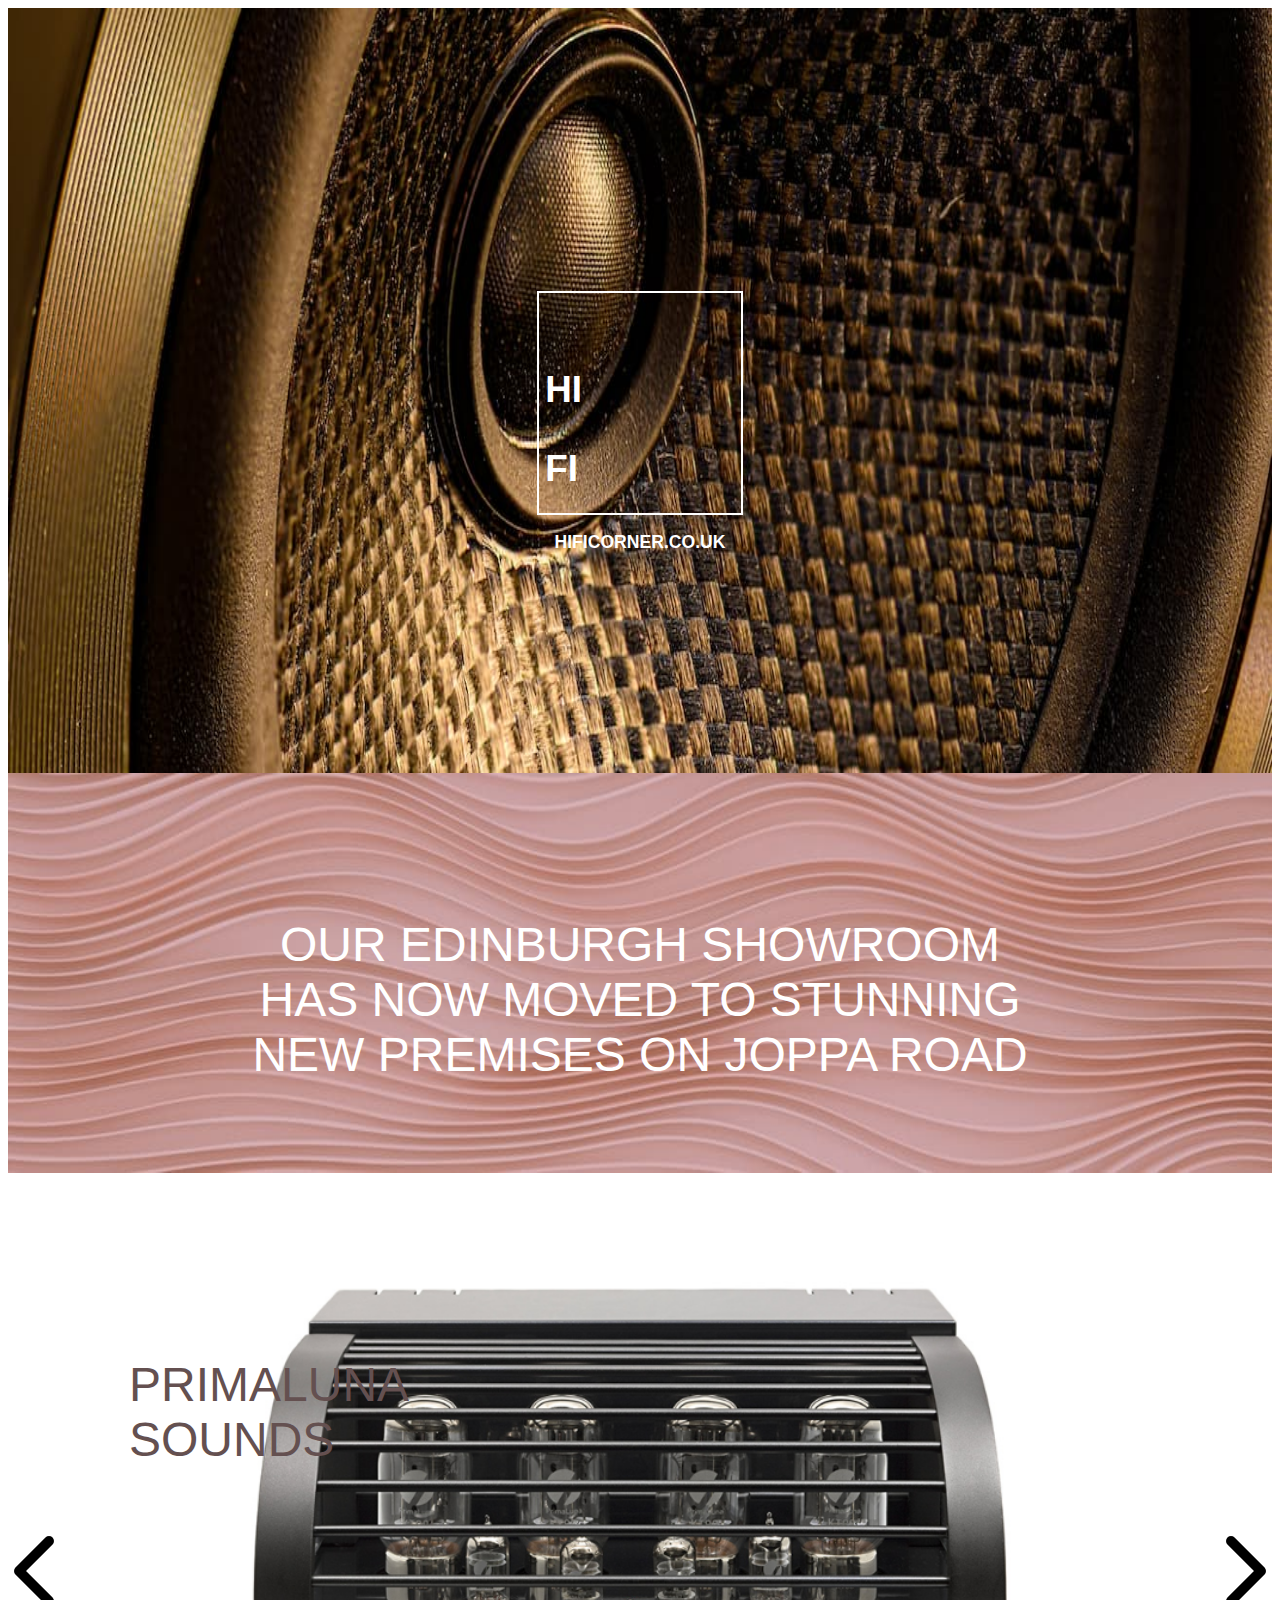
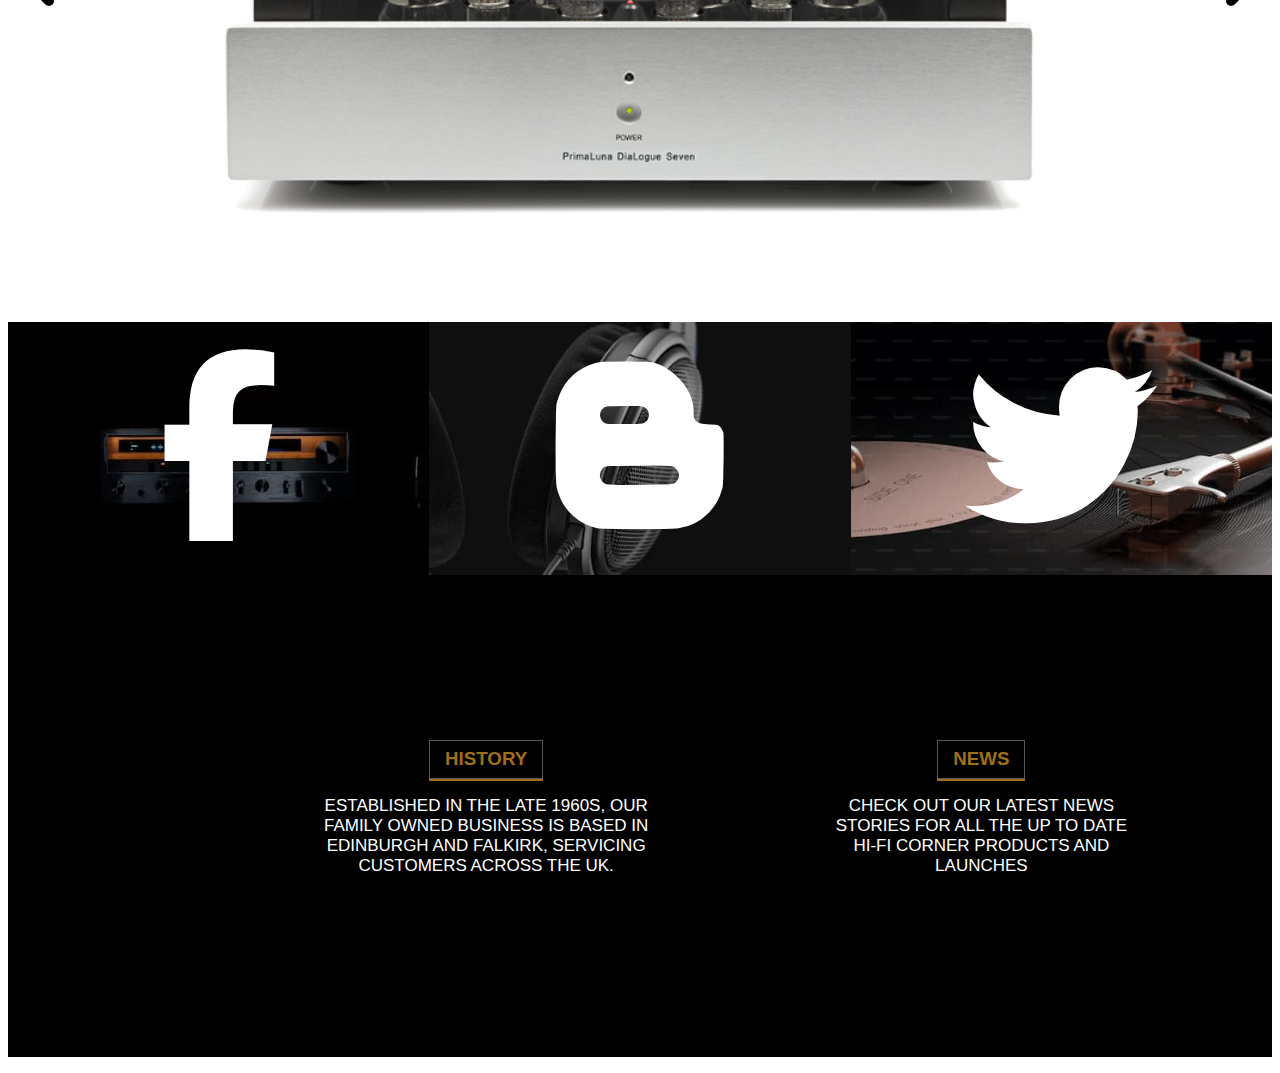
==== index.html @ 3207ea31 "file location change" ====
<!DOCTYPE html>
<html lang="en">

<head>
    <meta charset="UTF-8">
    <meta name="viewport" content="width=device-width, initial-scale=1.0">
    <link rel="stylesheet" href="css/frontpage.css">
    <script src="js/gallery.js" type="module"></script>
    <link href="https://fonts.googleapis.com/icon?family=Material+Icons" rel="stylesheet">
    <link rel="stylesheet" href="https://cdnjs.cloudflare.com/ajax/libs/font-awesome/6.4.2/css/all.min.css">
    <link rel="stylesheet" href="css/gallery.css">
    <link rel="stylesheet" href="/museo-sans-rounded-webfont/style.css">
    <title>Hi-Fi Corner</title>
</head>

<body>
    <header>

    </header>
    <main>
        <section>
            <div class="hifi-container">
                <img class="img-frontpage-logo" src="/frontpage_img/frontPage.jpg.jpg" alt="hi-fi">
                <div class="overlay-box">
                    <div class="hifi-logo-container">
                        <p>hi</p>
                        <p>fi</p>
                    </div>
                    <p class="hifi-address">hificorner.co.uk</p>
                </div>
            </div>
        </section>

        <section class="middle-page">
            <img class="img-middle-logo" src="/frontpage_img/frontPageMiddle.jpg.jpg" alt="">
            <div class="middle-page__box">
                <p>our edinburgh showroom has now moved
                    to stunning new premises on joppa road</p>
            </div>
        </section>

        <section class="gallery-area">
            <div class="gallery">
                <figure>
                    <img class="imgWidth imgOne" src="/gallery/gallery1.png" alt="Image 1">
                    <figcaption>primaluna sounds</figcaption>
                </figure>
                <figure>
                    <img class="imgWidth imgTwo" src="/gallery/gallery2.png" alt="Image 2">
                    <figcaption>primaluna sounds</figcaption>
                </figure>
                <figure>
                    <img class="imgWidth imgThree" src="/gallery/gallery3.png" alt="Image 3">
                    <figcaption>primaluna sounds</figcaption>
                </figure>
                <div class="buttons">
                    <button id="prevButton" class="prevButton"><i class="fa-solid fa-chevron-left"></i></button>
                    <button id="nextButton" class="nextButton"><i class="fa-solid fa-chevron-right"></i></button>
                </div>
            </div>
        </section>

        <section>
            <div class="socials">
                <div class="socials-grid">
                    <img class="socials-img" src="/socials/receiver.jpg" alt="">
                    <div class="icon-facebook"><i class="fa-brands fa-facebook-f fa-2xl"></i></div>

                </div>
                <div class="socials-grid">
                    <img class="socials-img" src="/socials/sennheiser_headset.jpg" alt="">
                    <div class="icon-b"><i class="fa-brands fa-blogger-b fa-2xl"></i></div>

                </div>
                <div class="socials-grid">
                    <img class="socials-img" src="/socials/gramophone.jpg" alt="">
                    <div class="icon-twitter"><i class="fa-brands fa-twitter fa-2xl"></i></div>
                </div>

            </div>
            <div class="socials__box-grid">
                <div class="socials__box">
                    <h3 class="socials__heading">history</h3>
                    <p class="socials__text">established in the late 1960s, our family owned business is based in
                        edinburgh and falkirk, servicing customers across the uk.</p>
                </div>
                <div class="socials__box">
                    <h3 class="socials__heading">news</h3>
                    <p class="socials__text">check out our latest news stories for all the up to date hi-fi corner
                        products and launches</p>
                </div>
                <div class="socials__box">
                    <h3 class="socials__heading">shop</h3>
                    <p class="socials__text">have a look in our online shop for great products and deals</p>
                </div>
            </div>
        </section>
        <footer>
            <div>
                <p></p>
                <a href="">
                    <p></p>
                </a>
                <a href="">
                    <p></p>
                </a>
            </div>
            <div></div>
        </footer>
    </main>



</body>

</html>
---- css/frontpage.css ----
body {
    font-family: "Museo sans rounded webfont", sans-serif;
}

.hifi-container {
    display: grid;
    grid-template-columns: 1fr 1fr 1fr;
    grid-template-rows: 1fr 2fr 1fr;
}

.overlay-box {
    grid-row: 2 / 2;
    height: 200px;
    justify-self: center;
    align-self: center;
}

.img-frontpage-logo,
.overlay-box {
    grid-column: 1 / -1;
    grid-row: 1 / -1;
}

.overlay-box>p {
    text-align: center;
    text-transform: uppercase;
    font-size: 1.1em;
    font-weight: 700;
}

.img-frontpage-logo {
    height: 85vh;
    width: 100%;
}

.hifi-logo-container {
    border: 2px solid rgb(255, 255, 255);
    padding: 2.5em 1em 0 0.4em;
    font-weight: 700;
    width: 180px;
    height: 180px;
}

.hifi-logo-container>p {
    text-transform: uppercase;
    color: rgb(255, 255, 255);
    font-size: 2.3em;
}

.hifi-address {
    color: rgb(255, 255, 255);
}

/*-----------------------------------------------------------*/


.middle-page {
    display: grid;
    grid-template-columns: 1fr 1fr 1fr;
}


.img-middle-logo {
    height: 400px;
    width: 100%;
}

.middle-page__box,
.img-middle-logo {
    grid-column: 1 / -1;
    grid-row: 1 / -1;
}

.middle-page__box {
    align-self: center;
}

.middle-page__box>p {
    color: rgb(255, 255, 255);
    text-align: center;
    font-size: 3em;
    text-transform: uppercase;
    padding: 2em 5em;
}



/*----------------------------------------------------*/


.socials{
    display: grid;
    grid-template-columns:1fr 1fr 1fr
}

.socials-img{
    width: 100%;
}

.socials-grid{
    display: grid;
}

.icon-facebook, .icon-b, .icon-twitter{
    color: white;
    margin: 0 auto;
    align-self: center;
}

.socials-img, .icon-facebook, .icon-b, .icon-twitter{
    grid-column: 1;
    grid-row: 1;
}

.icon-facebook, .icon-b, .icon-twitter{
    font-size: 6em;
}




.socials__box-grid{
    background-color: black;
    display: grid;
    grid-template-columns: 1fr 1fr 1fr;
    color: white;
    padding: 5em 14em;
    text-align: center;
    align-items: center;
}

.socials__box{
margin: 5.3em;
}

.socials__box > h3 + p{
    text-transform: uppercase;
    font-size: 17px;
}

.socials__heading{
    border: 1px solid rgb(91, 85, 85);
    box-shadow: 0 2px 0 0;
    margin: 0 6em;
    padding: 0.4em 0.8em;
    color: rgb(160, 111, 26);
    text-transform: uppercase;
}
---- css/gallery.css ----
.gallery {
    display: grid;
    justify-items: center;
    align-items: center;
    position: relative; /* Add this to position the figcaption relative to the gallery */
}

.imgWidth {
    max-height: fit-content;
    max-width: fit-content;
    min-width: 600px;
    min-height: 600px;
}

.gallery img {
    width: 100%;
    height: 100%;
    display: none;
}

.gallery img.active {
    display: block;
}

.gallery figcaption {
    color: rgb(100, 80, 80);
    font-size: 3em;
    position: absolute;
    top: 35px;
    left: 25px; 
    margin: 2em;
    text-transform: uppercase;
    max-width: 200px;
}

.buttons {
    display: flex;
    justify-content: space-between;
    width: 100%;
    position: absolute;
}

.prevButton, .nextButton {
    border: none;
    background-color: white;
    font-size: 5em;
}
---- museo-sans-rounded-webfont/style.css ----
/* #### Generated By: http://www.cufonfonts.com #### */

@font-face {
font-family: 'Museo Sans Rounded 500';
font-style: normal;
font-weight: normal;
src: local('Museo Sans Rounded 500'), url('MuseoSansRounded500.woff') format('woff');
}


@font-face {
font-family: 'Museo Sans Rounded 100';
font-style: normal;
font-weight: normal;
src: local('Museo Sans Rounded 100'), url('MuseoSansRounded100.woff') format('woff');
}


@font-face {
font-family: 'Museo Sans Rounded 300';
font-style: normal;
font-weight: normal;
src: local('Museo Sans Rounded 300'), url('MuseoSansRounded300.woff') format('woff');
}


@font-face {
font-family: 'Museo Sans Rounded 700';
font-style: normal;
font-weight: normal;
src: local('Museo Sans Rounded 700'), url('MuseoSansRounded700.woff') format('woff');
}


@font-face {
font-family: 'Museo Sans Rounded 900';
font-style: normal;
font-weight: normal;
src: local('Museo Sans Rounded 900'), url('MuseoSansRounded900.woff') format('woff');
}


@font-face {
font-family: 'Museo Sans Rounded 1000';
font-style: normal;
font-weight: normal;
src: local('Museo Sans Rounded 1000'), url('MuseoSansRounded1000.woff') format('woff');
}
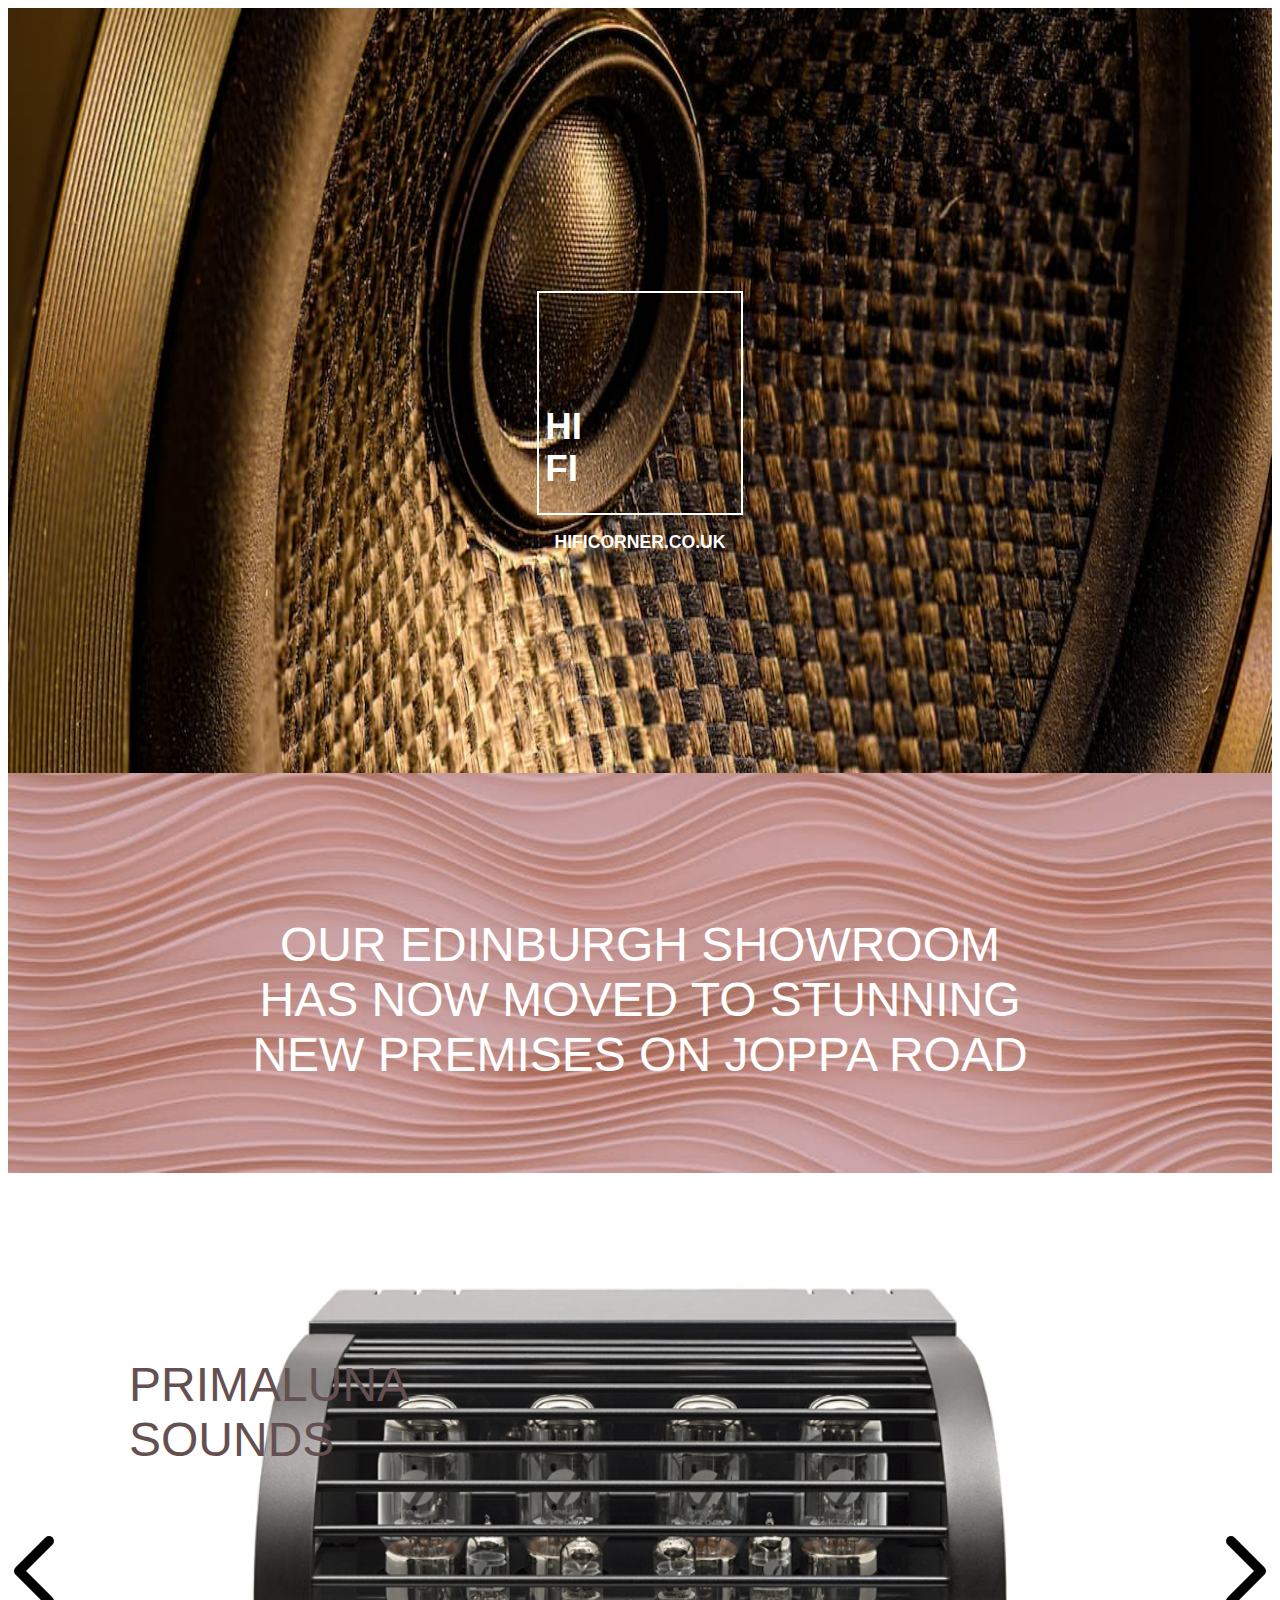
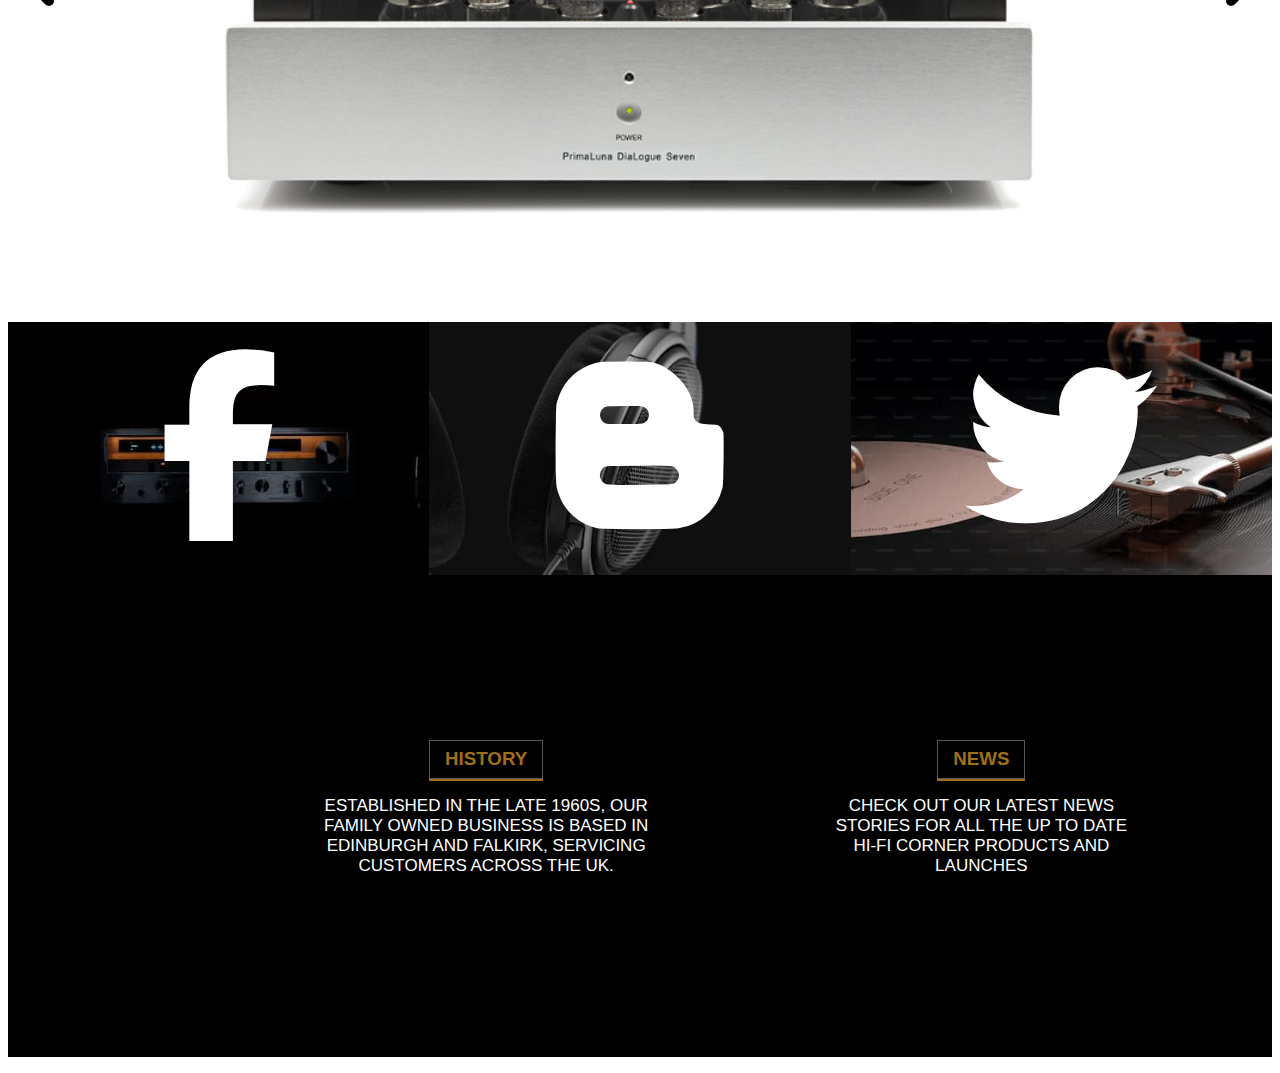
==== commit d360d3aa: "small fixes" ====
--- a/index.html
+++ b/index.html
@@ -23,12 +23,13 @@
                 <img class="img-frontpage-logo" src="/frontpage_img/frontPage.jpg.jpg" alt="hi-fi">
                 <div class="overlay-box">
                     <div class="hifi-logo-container">
-                        <p>hi</p>
-                        <p>fi</p>
+                        <p>hi <br> fi</p>
                     </div>
                     <p class="hifi-address">hificorner.co.uk</p>
                 </div>
             </div>
+
+
         </section>
 
         <section class="middle-page">
@@ -47,11 +48,11 @@
                 </figure>
                 <figure>
                     <img class="imgWidth imgTwo" src="/gallery/gallery2.png" alt="Image 2">
-                    <figcaption>primaluna sounds</figcaption>
+                    <figcaption>some random thingy</figcaption>
                 </figure>
                 <figure>
                     <img class="imgWidth imgThree" src="/gallery/gallery3.png" alt="Image 3">
-                    <figcaption>primaluna sounds</figcaption>
+                    <figcaption>another random thingy</figcaption>
                 </figure>
                 <div class="buttons">
                     <button id="prevButton" class="prevButton"><i class="fa-solid fa-chevron-left"></i></button>
--- a/css/frontpage.css
+++ b/css/frontpage.css
@@ -45,6 +45,7 @@
     text-transform: uppercase;
     color: rgb(255, 255, 255);
     font-size: 2.3em;
+    margin-top: 2em;
 }
 
 .hifi-address {
--- a/css/gallery.css
+++ b/css/gallery.css
@@ -2,7 +2,8 @@
     display: grid;
     justify-items: center;
     align-items: center;
-    position: relative; /* Add this to position the figcaption relative to the gallery */
+    position: relative;
+    /* Add this to position the figcaption relative to the gallery */
 }
 
 .imgWidth {
@@ -27,7 +28,7 @@
     font-size: 3em;
     position: absolute;
     top: 35px;
-    left: 25px; 
+    left: 25px;
     margin: 2em;
     text-transform: uppercase;
     max-width: 200px;
@@ -38,10 +39,13 @@
     justify-content: space-between;
     width: 100%;
     position: absolute;
+
 }
 
-.prevButton, .nextButton {
+.prevButton,
+.nextButton {
     border: none;
     background-color: white;
     font-size: 5em;
+    cursor: pointer;
 }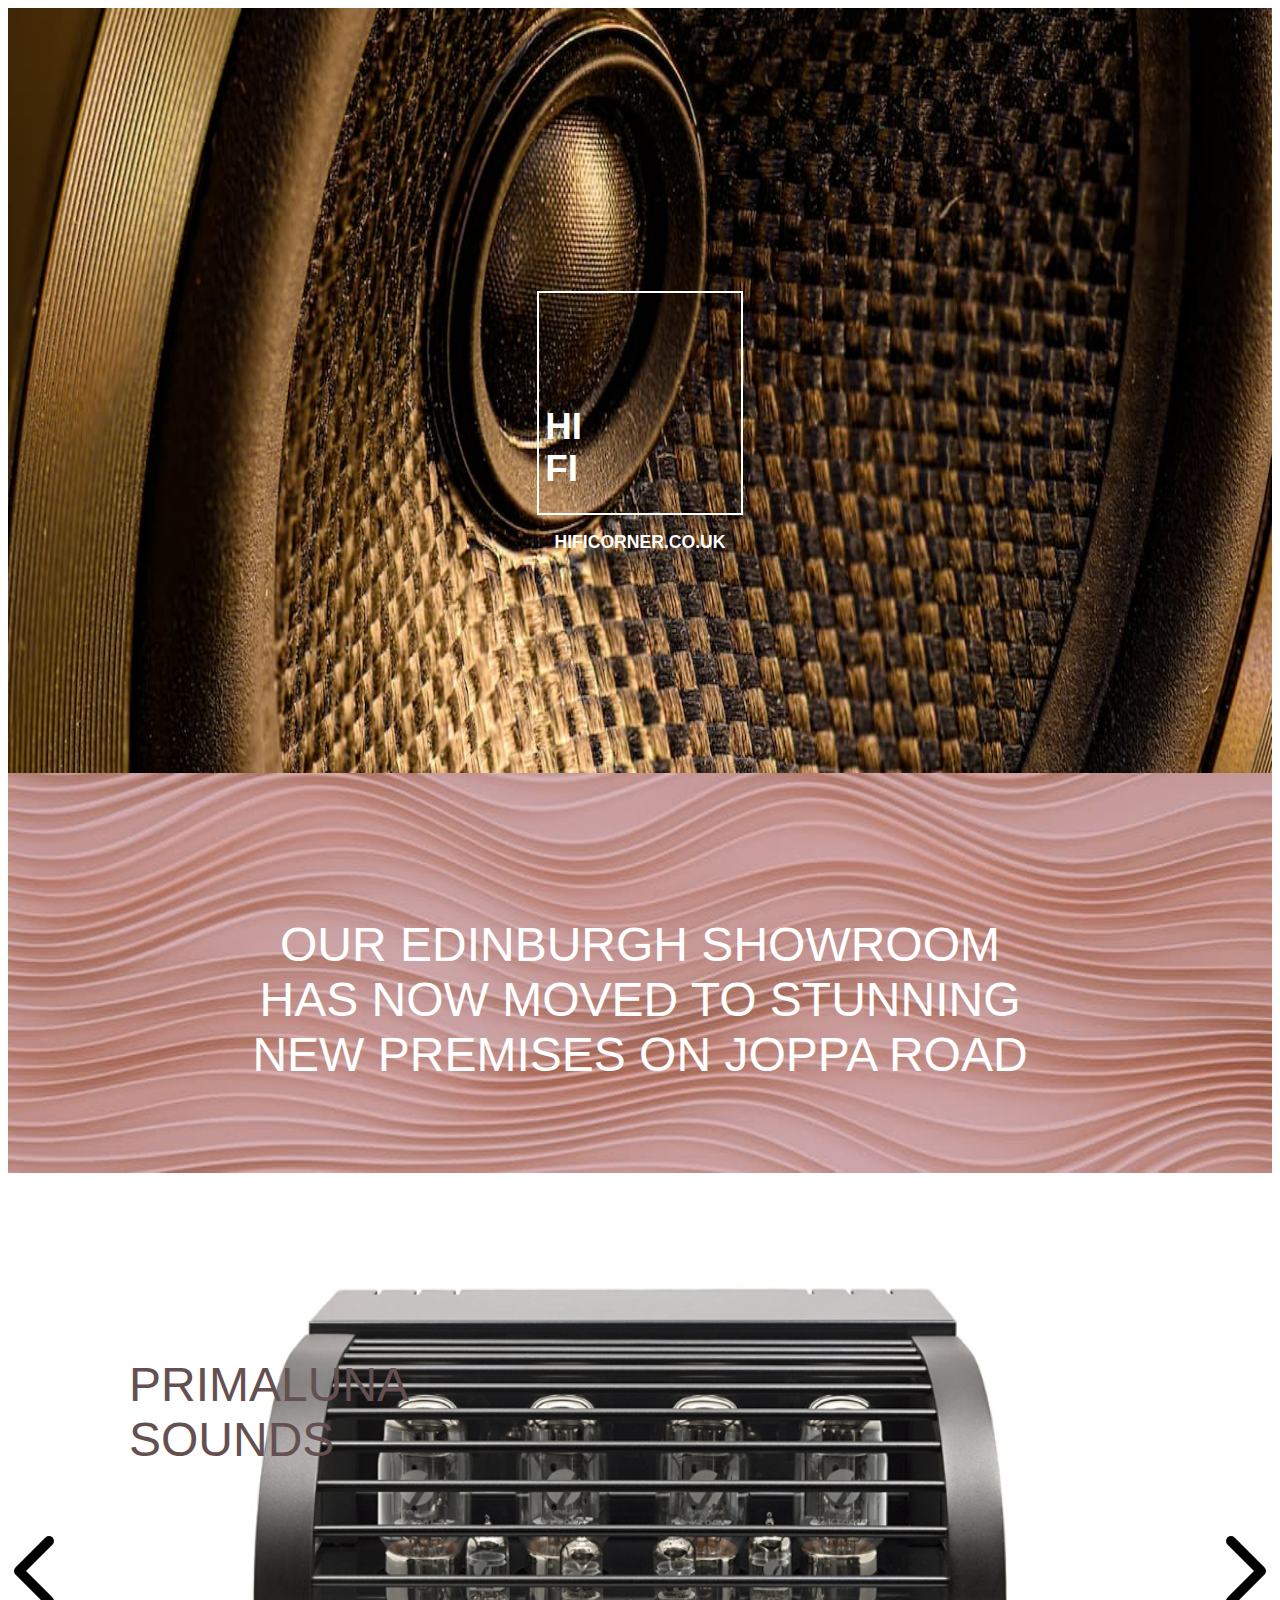
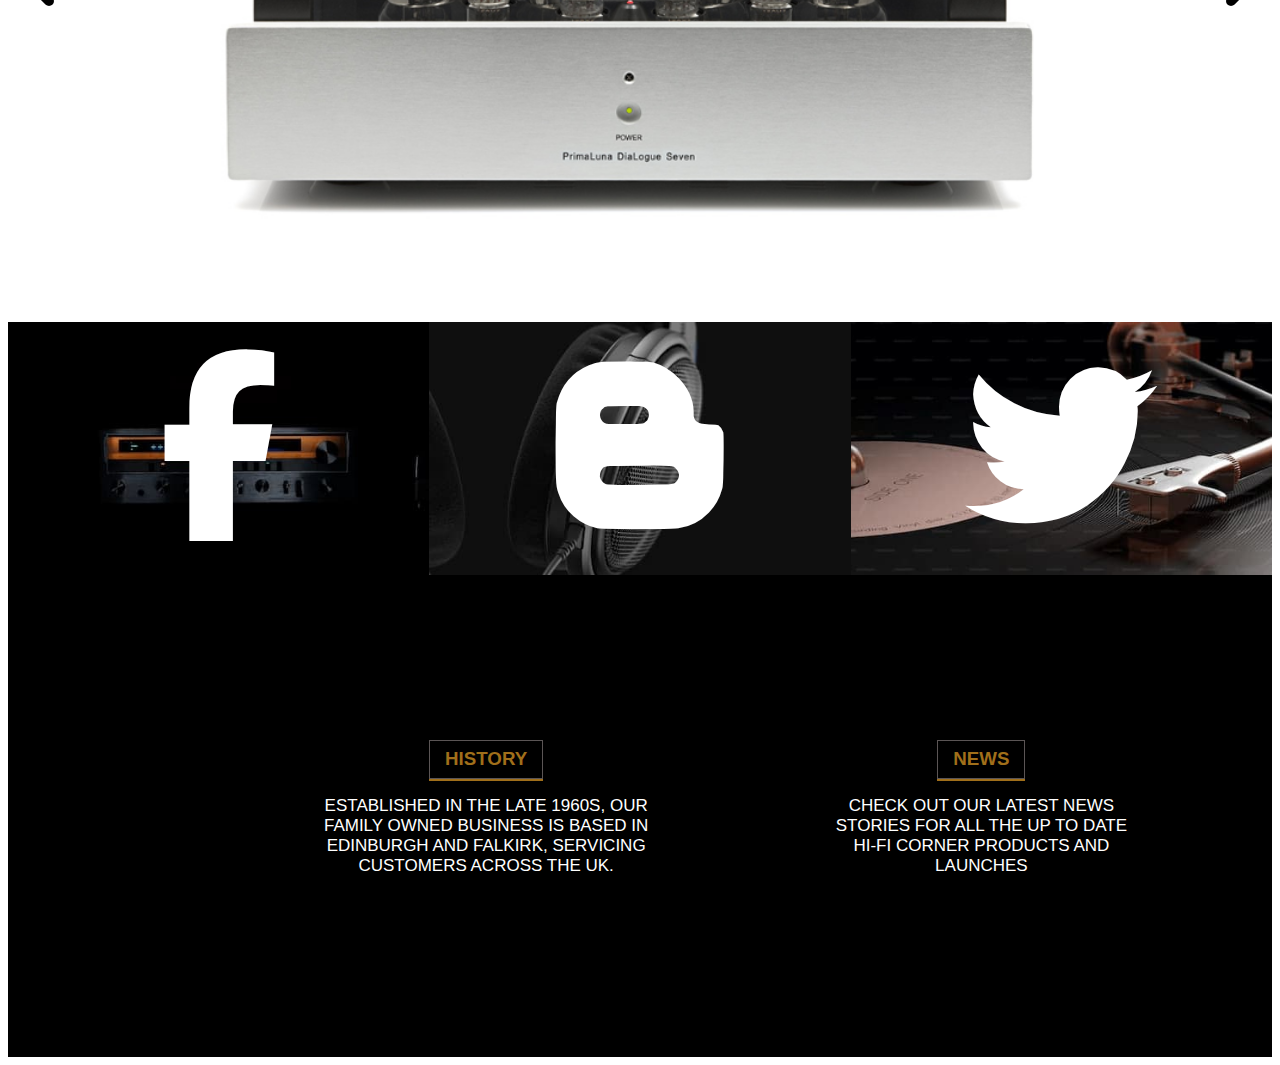
==== commit b44ada0f: "class name changes" ====
--- a/index.html
+++ b/index.html
@@ -96,18 +96,6 @@
                 </div>
             </div>
         </section>
-        <footer>
-            <div>
-                <p></p>
-                <a href="">
-                    <p></p>
-                </a>
-                <a href="">
-                    <p></p>
-                </a>
-            </div>
-            <div></div>
-        </footer>
     </main>
 
 
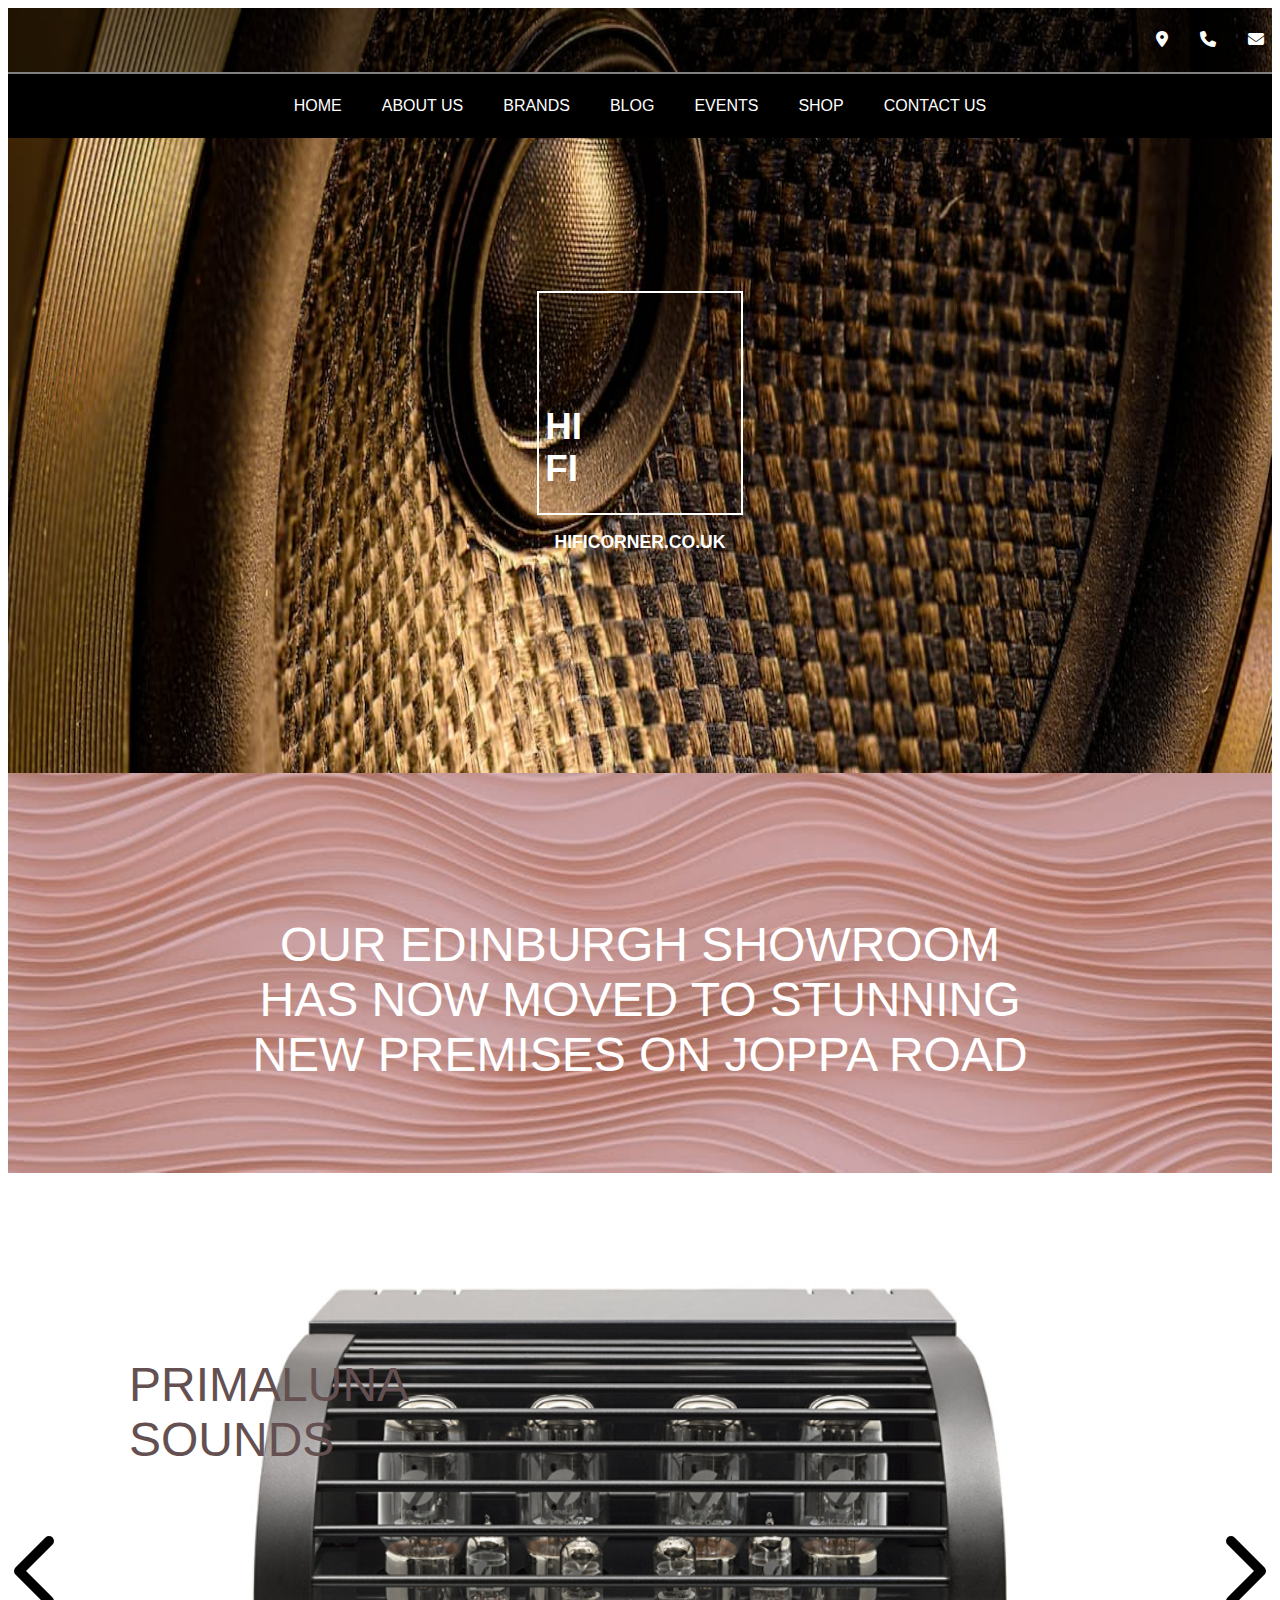
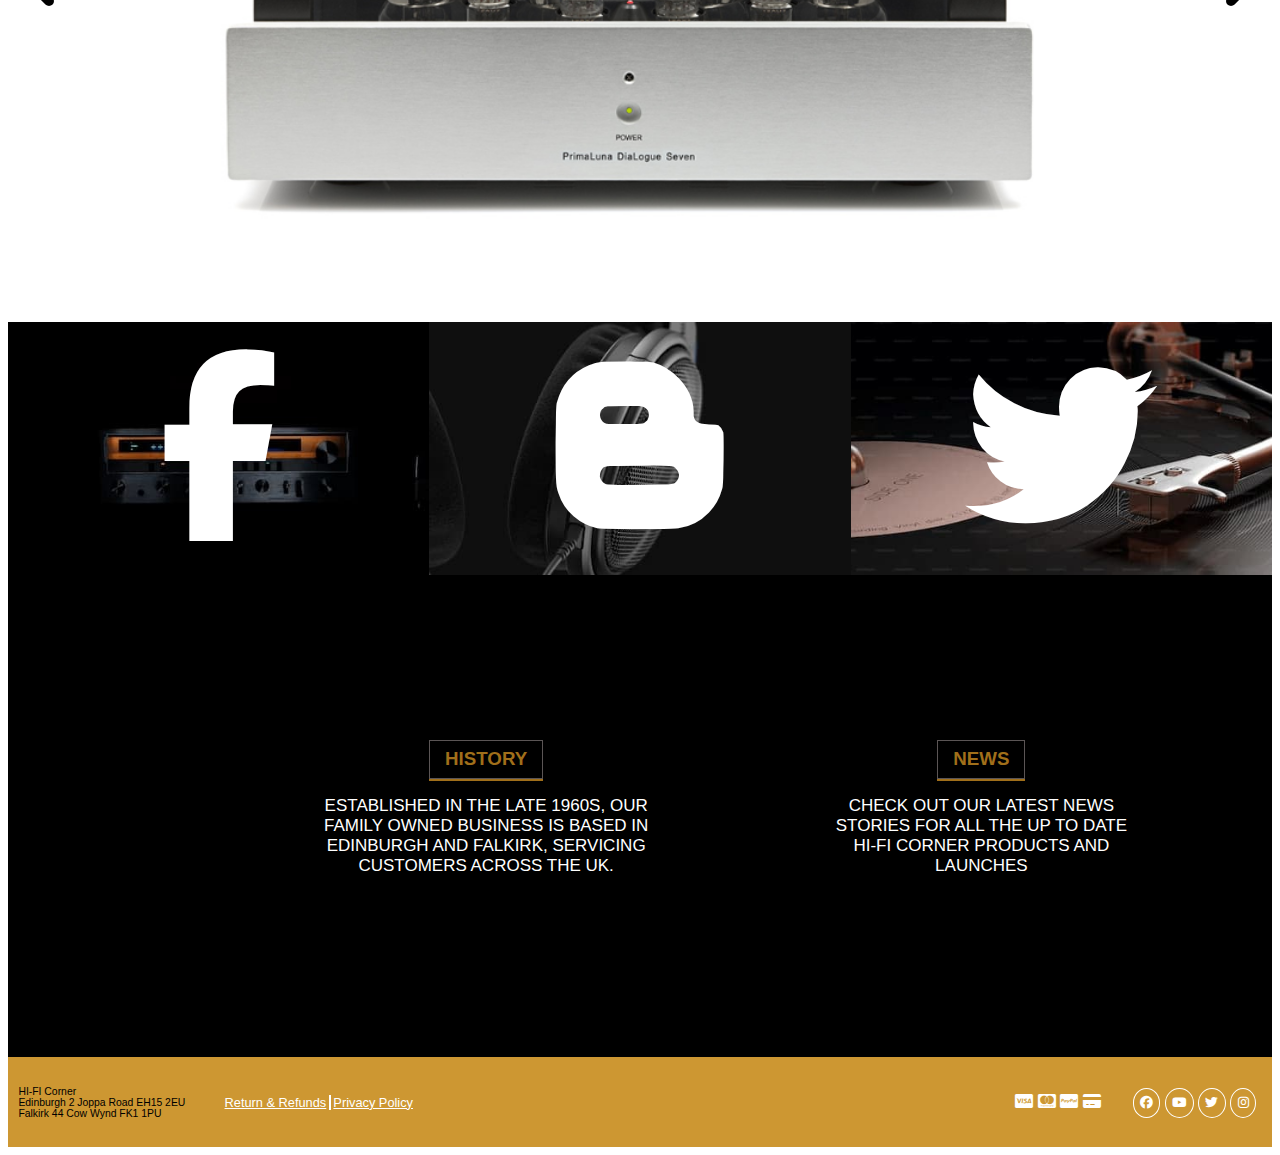
==== commit 7fe2927d: "merge + fixes added header / footer to pages" ====
--- a/index.html
+++ b/index.html
@@ -10,12 +10,30 @@
     <link rel="stylesheet" href="https://cdnjs.cloudflare.com/ajax/libs/font-awesome/6.4.2/css/all.min.css">
     <link rel="stylesheet" href="css/gallery.css">
     <link rel="stylesheet" href="/museo-sans-rounded-webfont/style.css">
+    <link rel="stylesheet" href="css/header-front.css">
+    <link rel="stylesheet" href="css/footer.css">
     <title>Hi-Fi Corner</title>
 </head>
 
 <body>
-    <header>
+    <header class="brandsheader">
 
+        <div class="BrandHeaderDiv1">
+            <a href=""><i class="fa-solid fa-location-dot"></i></a>
+            <a href=""><i class="fa-solid fa-phone"></i></a>
+            <a href=""><i class="fa-solid fa-envelope"></i></a>
+        </div>
+
+        <div class="line"></div>
+        <div class="BrandHeaderDiv2">
+            <a href="index.html">HOME</a>
+            <a href="">ABOUT US</a>
+            <a href="brands.html">BRANDS</a>
+            <a href="">BLOG</a>
+            <a href="">EVENTS</a>
+            <a href="shop-frontpage.html">SHOP</a>
+            <a href="">CONTACT US</a>
+        </div>
     </header>
     <main>
         <section>
@@ -98,7 +116,38 @@
         </section>
     </main>
 
+    <footer class="brandsfooter">
+        <div class="footervenstre">
+            <div class="footervenstre1">
+                <p> HI-FI Corner <br>
+                    Edinburgh 2 Joppa Road EH15 2EU <br>
+                    Falkirk 44 Cow Wynd FK1 1PU</p>
+            </div>
+            <div class="footervenstre2">
+                <a href="">Return & Refunds</a>
+                <div class="hvidlinje"></div>
+                <a href="">Privacy Policy</a>
+            </div>
+        </div>
+        <div class="footerhøjre">
+            <div class="footerhøjre1">
+                <i class="fab fa-cc-visa" aria-hidden="true"></i>
+                <i class="fab fa-cc-mastercard" aria-hidden="true"></i>
+                <i class="fab fa-cc-paypal" aria-hidden="true"></i>
+                <i class="fas fa-credit-card" aria-hidden="true"></i>
+            </div>
 
+
+
+            <div class="footerhøjre2">
+                <a href=""><i class="fa-brands fa-facebook"></i></a>
+                <a href=""><i class="fa-brands fa-youtube"></i></a>
+                <a href=""><i class="fa-brands fa-twitter"></i></a>
+                <a href=""><i class="fa-brands fa-instagram"></i></a>
+            </div>
+        </div>
+
+    </footer>
 
 </body>
 
--- a/css/frontpage.css
+++ b/css/frontpage.css
@@ -1,6 +1,8 @@
 body {
     font-family: "Museo sans rounded webfont", sans-serif;
+    position: relative;
 }
+
 
 .hifi-container {
     display: grid;
--- a/css/header-front.css
+++ b/css/header-front.css
@@ -0,0 +1,53 @@
+.brandsheader{
+    position: absolute;
+    width: 100%;
+}
+
+.BrandHeaderDiv1{
+    height: 3em;
+    display: flex;
+    justify-content: right;
+    gap: 2em;
+    align-items: center;
+    padding: 0.5em;
+    background-color: #00000080;
+}
+
+.BrandHeaderDiv1 a{
+    opacity: 1;
+    color: white;
+}
+
+.BrandHeaderDiv2 a{
+    text-decoration: none;
+    color: white;
+}
+
+.BrandHeaderDiv1 a:hover{
+    text-decoration: none;
+    color: rgb(205, 151, 50);
+    transition: 0.4s;
+    
+}
+
+.BrandHeaderDiv2 a:hover{
+    text-decoration: none;
+    color: rgb(205, 151, 50);
+    transition: 0.4s;
+    
+}
+
+.BrandHeaderDiv2{
+    height: 3em;
+    display: flex;
+    justify-content: center;
+    gap: 2.5em;
+    align-items: center;
+    padding: 0.5em;
+    background-color: black;
+}
+
+.line{
+    border: 1px solid gray;
+    
+}--- a/css/footer.css
+++ b/css/footer.css
@@ -0,0 +1,66 @@
+.brandsfooter {
+    background-color: rgb(205, 151, 50);
+    height: 10vh;
+    display: flex;
+    flex-direction: row;
+    justify-content: space-between;
+}
+
+.footervenstre {
+    display: flex;
+    justify-content: left;
+    align-items: center;
+    height: 10vh;
+    gap: 1em;
+}
+
+.footervenstre1 {
+    color: black;
+    font-size: 0.65em;
+    margin: 1em;
+}
+
+.footervenstre2 {
+    color: white;
+    font-size: 0.8em;
+    margin: 1em;
+    display: flex;
+    gap: 0.2em;
+    text-decoration: dashed;
+}
+
+.footervenstre2 a {
+    color: white;
+    font-size: 1em;
+}
+
+.hvidlinje {
+    border: solid 1px white;
+}
+
+.footerhøjre {
+    display: flex;
+    justify-content: center;
+    align-items: center;
+    color: white;
+    gap: 1em;
+}
+
+.footerhøjre2 {
+    margin: 1em;
+}
+
+.footerhøjre2 a {
+    color: white;
+    font-size: 0.8em;
+    padding: 0.5em;
+    border: 1px solid white;
+    border-radius: 100%;
+}
+
+.logos {
+    max-height: 80px;
+    max-width: 80px;
+    height: auto;
+
+}